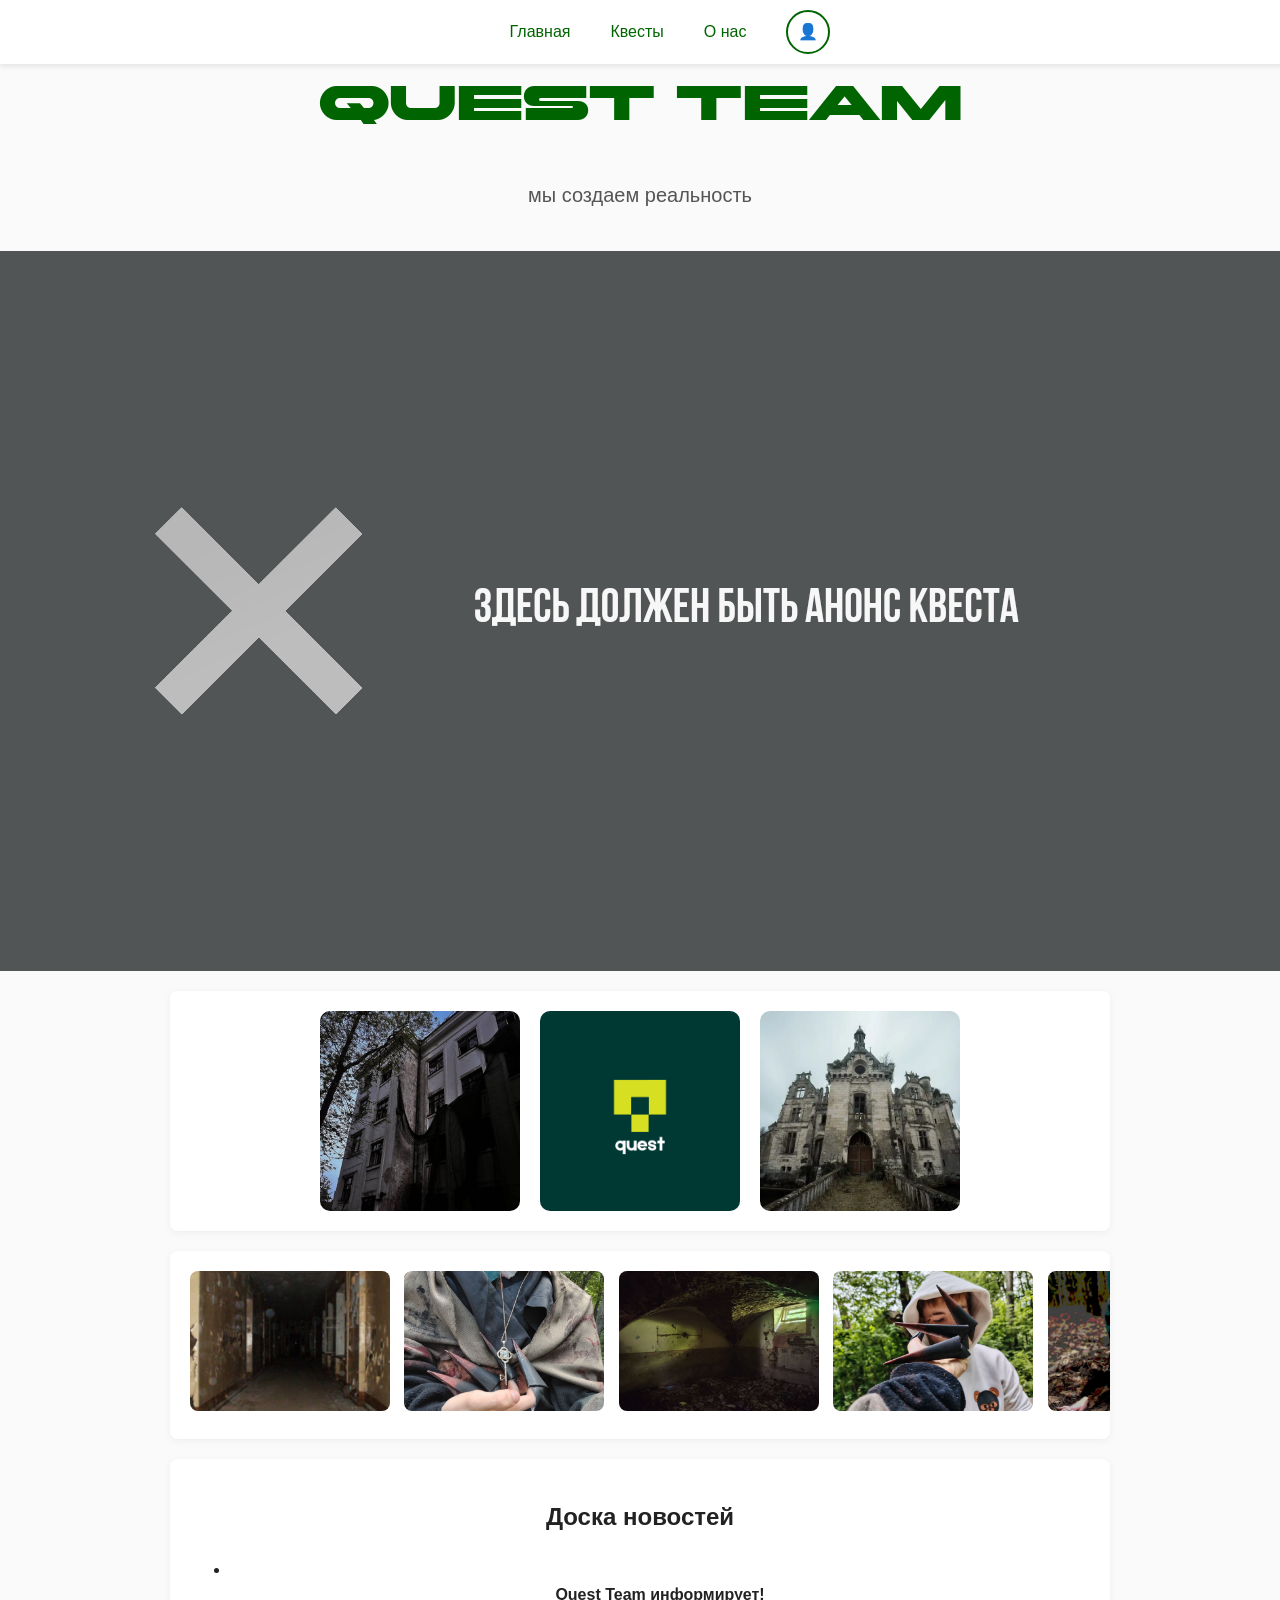
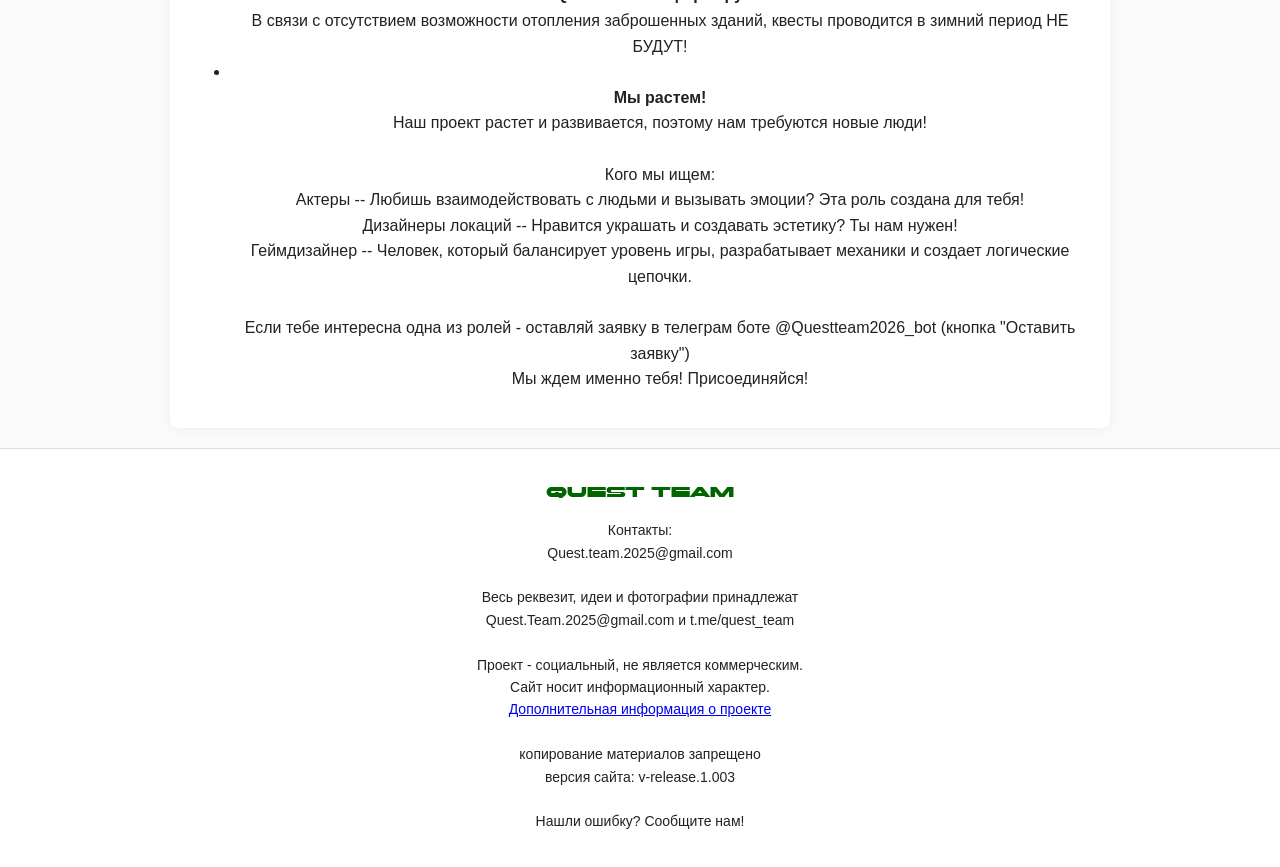
==== index.html @ 1b4f3446 "Update index.html" ====
<!DOCTYPE html>
<html lang="ru">
<head>
    <meta charset="UTF-8">
    <meta name="viewport" content="width=device-width, initial-scale=1.0">
    <title>Главная — Quest Team</title>
    <link href="https://fonts.cdnfonts.com/css/akony" rel="stylesheet">
    <link rel="stylesheet" href="style.css">
    <link rel="icon" type="image/png" href="img/favicon.png">
</head>
<body>

<header class="top-menu">
    <nav class="top-menu">
  <ul>
    <li><a href="index.html">Главная</a></li>
    <li><a href="quests.html">Квесты</a></li>
    <li><a href="about.html">О нас</a></li>
    <!-- Кнопка личного кабинета -->
    <li>
      <a href="profile.html" class="profile-btn" title="Личный кабинет">
        <span class="icon">👤</span>
      </a>
    </li>
  </ul>
    </nav>
</header>

<header class="header">
    <h1>Quest Team</h1>
    <p class="tagline">мы создаем реальность</p>
</header>

<section class="quest-banner">
  <img src="img/ann.jpg" alt="">
</section>

<section class="three-blocks home-section">
    <div class="block"><img src="img/quest1.jpg" alt=""></div>
    <div class="block"><img src="img/quest2.jpg" alt=""></div>
    <div class="block"><img src="img/quest3.jpg" alt=""></div>
</section>
    
<section class="gallery home-section">
    <div class="gallery-inner">
        <img src="img/g1.jpg" alt="">
        <img src="img/g2.jpg" alt="">
        <img src="img/g3.jpg" alt="">
        <img src="img/g4.jpg" alt="">
        <img src="img/g5.jpg" alt="">
    </div>
</section>

    <section class="news home-section">
    <h2>Доска новостей</h2>
    <ul>
      <li><br><strong>Quest Team информирует!</strong><br>В связи с отсутствием возможности отопления заброшенных зданий, квесты проводится в зимний период НЕ БУДУТ!</li>
      <li><br><strong>Мы растем!</strong><br>Наш проект растет и развивается, поэтому нам требуются новые люди!<br><br> Кого мы ищем:<br>Актеры -- Любишь взаимодействовать с людьми и вызывать эмоции? Эта роль создана для тебя!<br>Дизайнеры локаций -- Нравится украшать и создавать эстетику? Ты нам нужен!<br>Геймдизайнер -- Человек, который балансирует уровень игры, разрабатывает механики и создает логические цепочки.<br><br>Если тебе интересна одна из ролей - оставляй заявку в телеграм боте @Questteam2026_bot (кнопка "Оставить заявку")<br>Мы ждем именно тебя! Присоединяйся!</li>
    </ul>
  </section>

<footer class="footer">
    <p>Quest Team</p>
    <p>Контакты:<br>Quest.team.2025@gmail.com<br> <br>Весь реквезит, идеи и фотографии принадлежат<br>Quest.Team.2025@gmail.com и t.me/quest_team<br><br>Проект - социальный, не является коммерческим. <br>Сайт носит информационный характер.<br><a href="info.html">Дополнительная информация о проекте</a><br><br> копирование материалов запрещено<br>версия сайта: v-release.1.003<br><br>Нашли ошибку? Сообщите нам!</p>
</footer>

</body>

</html>
---- style.css ----
/* Подключение шрифта BREK */
@font-face {
    font-family: 'BREAK';
    src: url('fonts/AKONY.ttf') format('truetype');
    font-weight: normal;
    font-style: normal;
}
@font-face {
    font-family: 'QuestTitle';
    src: url('fonts/AKONY.ttf') format('truetype');
    font-weight: normal;
    font-style: normal;
}


/* Верхнее меню */
.top-menu {
  position: fixed;
  top: 0px;
  left: 0px;
  width: 100%;
  z-index: 1000;
  box-shadow: 0 2px 6px rgba(0,0,0,0.1);
  background: #fff;
  padding: 10px 20px;
}
.top-menu ul {
  list-style: none;
  margin: 0;
  padding: 0;
  display: flex;
  text-align: center;
  justify-content: center;
  align-items: center;
  gap: 20px;
}
.top-menu li {
  margin-left: 20px;
}
.top-menu a {
  color: #006400;
  text-decoration: none;
  font-size: 16px;
  transition: color 0.3s;
}
.top-menu a:hover {
  color: #7ac280;
  transform: scale(1.2);
}

/* Кнопка личного кабинета */
.profile-btn {
  display: inline-block;
  width: 40px;
  height: 40px;
  background: transparent;
  color: #006400;
  border: 2px solid #006400;
  border-radius: 50%;
  text-align: center;
  line-height: 40px;
  font-size: 20px;
  transition: background 0.3s, transform 0.2s, color 0.3s;
}
.profile-btn:hover {
  background: #7ac280;
  color: #7ac280;
  transform: scale(1.2);
}

/* Общие стили */
body {
    margin: 0;
    padding-top: 100px;
    font-family: Arial, sans-serif;
    background: #fafafa;
    color: #222;
    text-align: center;
}

/* Заголовок */
.header h1 {
    margin-top: 70px;
    font-size: 48px;
    color: #006400;
    font-weight: bold;
    font-family: 'BREAK', sans-serif; /* Применяем шрифт */
}

.tagline {
    font-size: 20px;
    margin-bottom: 40px;
    color: #555;
}

/* Три квадрата */
.three-blocks {
    display: flex;
    justify-content: center;
    gap: 20px;
    margin-bottom: 50px;
}

.block {
    width: 200px;
    height: 200px;
    background: #ddd;
    overflow: hidden;
    border-radius: 10px;
}

.block img {
    width: 100%;
    height: 100%;
    object-fit: cover;
}

/* Горизонтальная галерея */
.gallery {
    overflow-x: auto;
    white-space: nowrap;
    padding: 20px 0;
    margin-bottom: 50px;
}

.gallery-inner img {
    width: 200px;
    height: 140px;
    object-fit: cover;
    margin-right: 10px;
    border-radius: 8px;
}

/* Футер */
.footer {
    background: #fff;
    padding: 20px;
    border-top: 1px solid #ddd;
    font-size: 14px;
}

.footer p:first-child {
color: #006400;
font-family: 'BREAK', sans-serif;
}

.footer p:last-child {
font-family: Arial, sans-serif;
}






/* Общие настройки */
body {
  font-family: "Segoe UI", Arial, sans-serif;
  margin: 0;
  padding: 0;
  background: #fafafa;
  color: #222;
  line-height: 1.6;
  word-wrap: break-word;
  overflow-x: hidden; /* убираем горизонтальный скролл */
}

/* Заголовок страницы */
.page-title h1 {
  margin-top: 40px;
  font-size: 42px;
  color: #006400;
  font-family: 'QuestTitle', sans-serif;
  text-align: center;
  max-width: 100%;
}

/* Каталог квестов */
.quests-catalog {
  display: flex;
  justify-content: center;
  gap: 30px;
  padding: 40px 20px;
  flex-wrap: wrap;
}

.quest-card {
  flex: 1 1 280px; /* адаптивная ширина */
  max-width: 100%;
  background: #fff;
  border: 1px solid #ddd;
  border-radius: 12px;
  padding-bottom: 20px;
  overflow: hidden;
  text-align: center;
}

.quest-card img {
  width: 100%;
  height: auto;
  max-height: 180px;
  object-fit: cover;
}

.quest-card h3 {
  margin: 15px 0 10px;
  font-size: 22px;
}

.quest-card p {
  padding: 0 15px;
  font-size: 14px;
  color: #555;
}

/* Кнопка */
.btn {
  display: inline-block;
  margin-top: 15px;
  padding: 10px 20px;
  background: #006400;
  color: #fff;
  text-decoration: none;
  border-radius: 6px;
  transition: 0.2s;
  max-width: 100%;
}
.btn:hover {
  background: #7ac280;
}

/* Инструкция */
.booking {
  padding: 40px 20px;
  text-align: left;
  max-width: 400px;
  margin: 0 auto 10px;
}

.booking h2 {
  text-align: center;
  font-family: 'BREAK', sans-serif;
  margin-bottom: 20px;
}

.booking ol {
  font-size: 16px;
  line-height: 1.6;
}

/* Кнопка "Назад" */
.back-btn {
  position: fixed;
  top: 20px;
  left: 20px;
  width: 40px;
  height: 40px;
  background: #006400;
  color: #fff;
  border-radius: 50%;
  text-align: center;
  line-height: 40px;
  font-size: 20px;
  text-decoration: none;
  box-shadow: 0 2px 6px rgba(0,0,0,0.2);
  transition: background 0.3s;
}
.back-btn:hover {
  background: #7ac280;
}



/* 📱 Адаптация для телефонов */
@media (max-width: 600px) {
  body {
    font-size: 14px;
  }
  .page-title h1 {
    font-size: 28px;
  }
  .quest-title {
    font-size: 1.4rem;
  }
  .quest-card {
    flex: 1 1 100%;
  }
  .quest-card h3 {
    font-size: 18px;
  }
  .quest-card p {
    font-size: 13px;
  }
  .booking {
    max-width: 100%;
    padding: 20px;
  }
}

/* Блок ограничений */
.restrictions {
  background: #ffe5e5; /* светло-красный фон */
  border: 1px solid #ffcccc;
  border-radius: 8px;
  padding: 20px;
  margin: 20px auto;
  max-width: 900px;
  box-shadow: 0 2px 6px rgba(0,0,0,0.05);
}

.restrictions h2 {
  color: #cc0000; /* красные буквы заголовка */
  margin-top: 0;
  font-family: 'BREAK', sans-serif;
  font-size: 1.4rem;
}

.restrictions ul {
  margin: 10px 0 0;
  padding-left: 20px;
}

.restrictions p {
  margin-bottom: 8px;
  font-size: 15px;
  color: #333;
}




/* Общие настройки */
body {
  font-family: "Segoe UI", Arial, sans-serif;
  margin: 0;
  padding: 0;
  background: #fafafa;
  color: #222;
  line-height: 1.6;
  overflow-x: hidden;
}

/* Кнопка "Назад" */
.back-btn {
  position: fixed;
  top: 20px;
  left: 20px;
  width: 40px;
  height: 40px;
  background: #006400;
  color: #fff;
  border-radius: 50%;
  text-align: center;
  line-height: 40px;
  font-size: 20px;
  text-decoration: none;
  box-shadow: 0 2px 6px rgba(0,0,0,0.2);
  transition: background 0.3s;
}
.back-btn:hover {
  background: #7ac280;
}

/* Единый блок информации */
.info-block {
  max-width: 800px;
  margin: 100px auto 40px;
  padding: 30px;
  background: #fff;
  border-radius: 12px;
  box-shadow: 0 4px 12px rgba(0,0,0,0.1);
  text-align: center;
}

.info-block h1 {
  font-family: 'Akony', sans-serif; /* заголовок шрифтом Akony */
  font-size: 2rem;
  margin-bottom: 20px;
  color: #006400;
}

.info-block p {
  font-size: 16px;
  color: #555;
}

/* 📱 Адаптация для телефонов */
@media (max-width: 600px) {
  .info-block {
    margin: 80px 15px 20px;
    padding: 20px;
  }
  .info-block h1 {
    font-size: 1.6rem;
  }
  .info-block p {
    font-size: 14px;
  }
}

.quest-banner {
  width: 100vw;       /* ширина экрана */
  position: relative;
  left: 50%;
  right: 50%;
  margin-left: -50vw; /* выравнивание */
  margin-right: -50vw;
  overflow: hidden;
}

.i {
  width: 100%;
  height: auto;
  display: block; /* убирает белые полосы снизу */
}

.quest-banner img:not([src]) {
  display: none;
}

.quest-banner img {
  width: 100%;
  height: auto;
  display: block;
}

/* Карточки только для главной */
.home-section {
  max-width: 900px;
  margin: 20px auto;
  padding: 20px;
  background: #fff;
  border-radius: 8px;
  box-shadow: 0 2px 8px rgba(0,0,0,0.05);
}
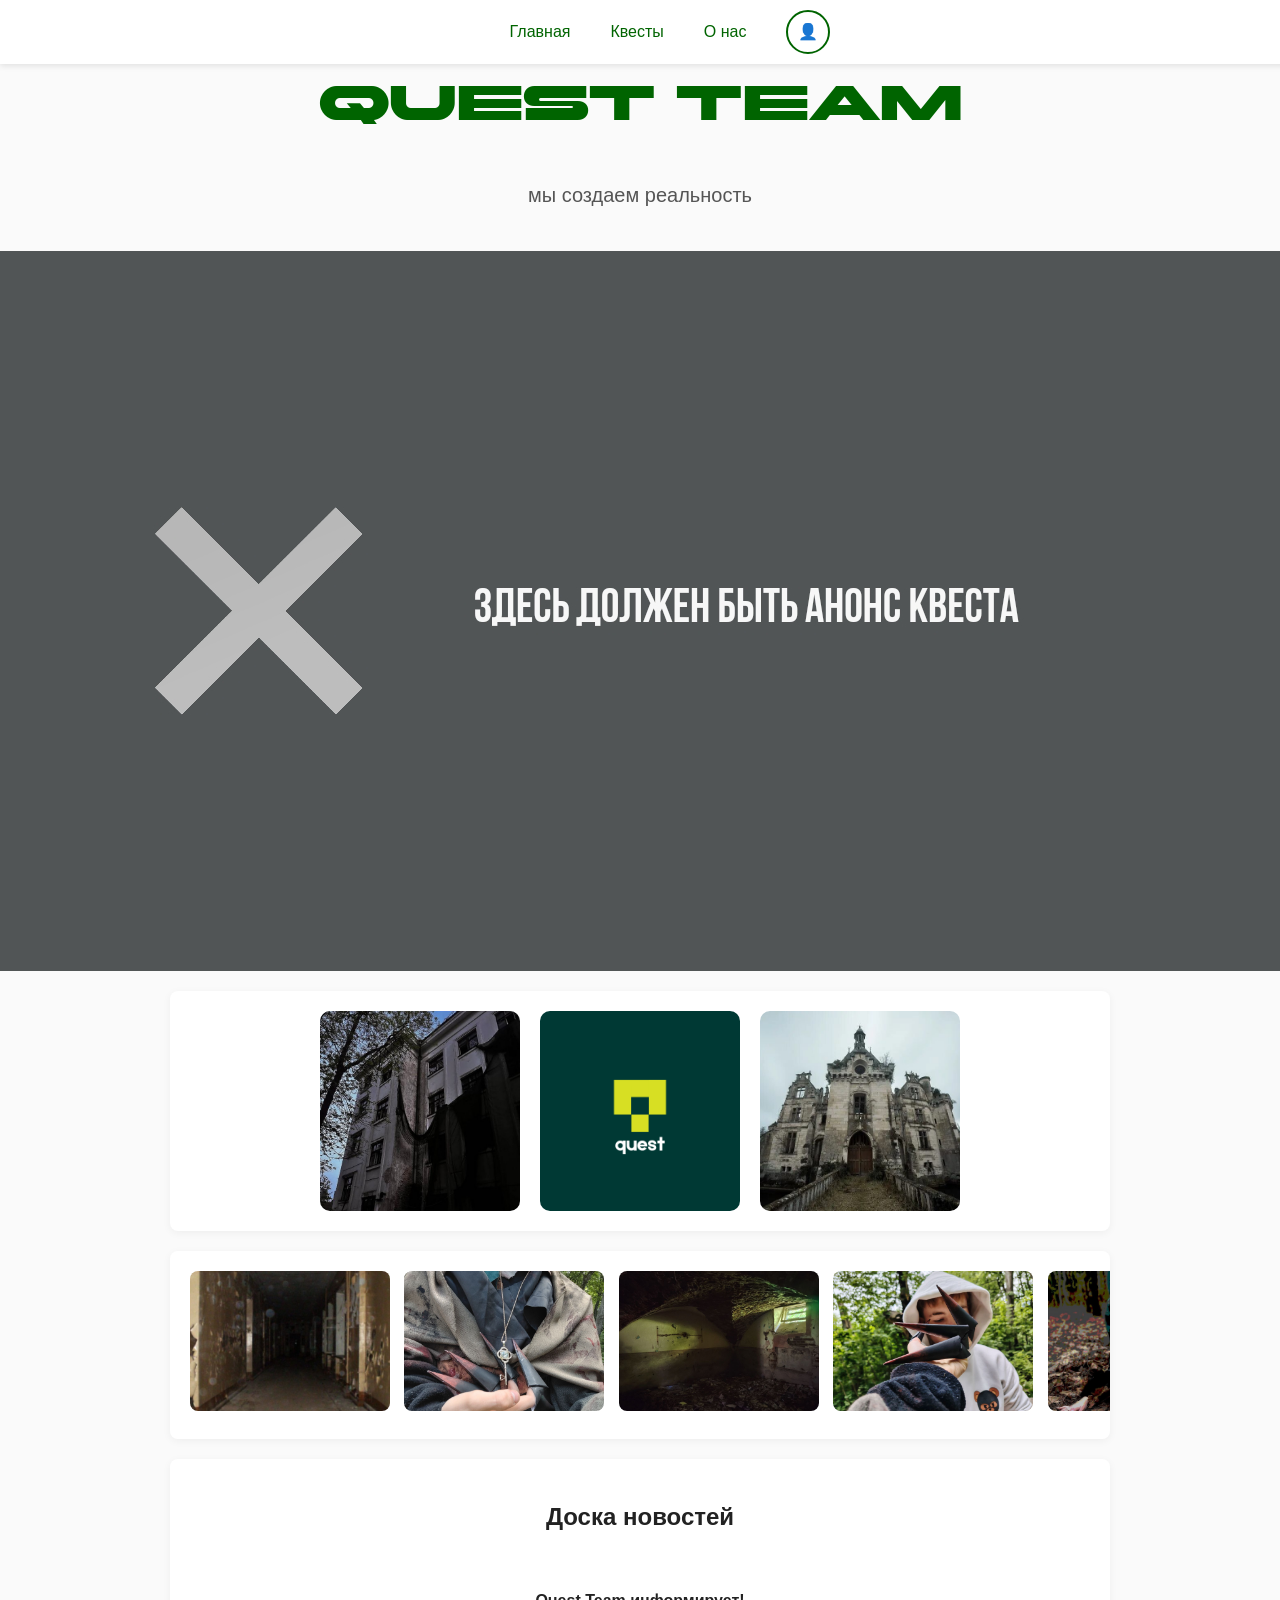
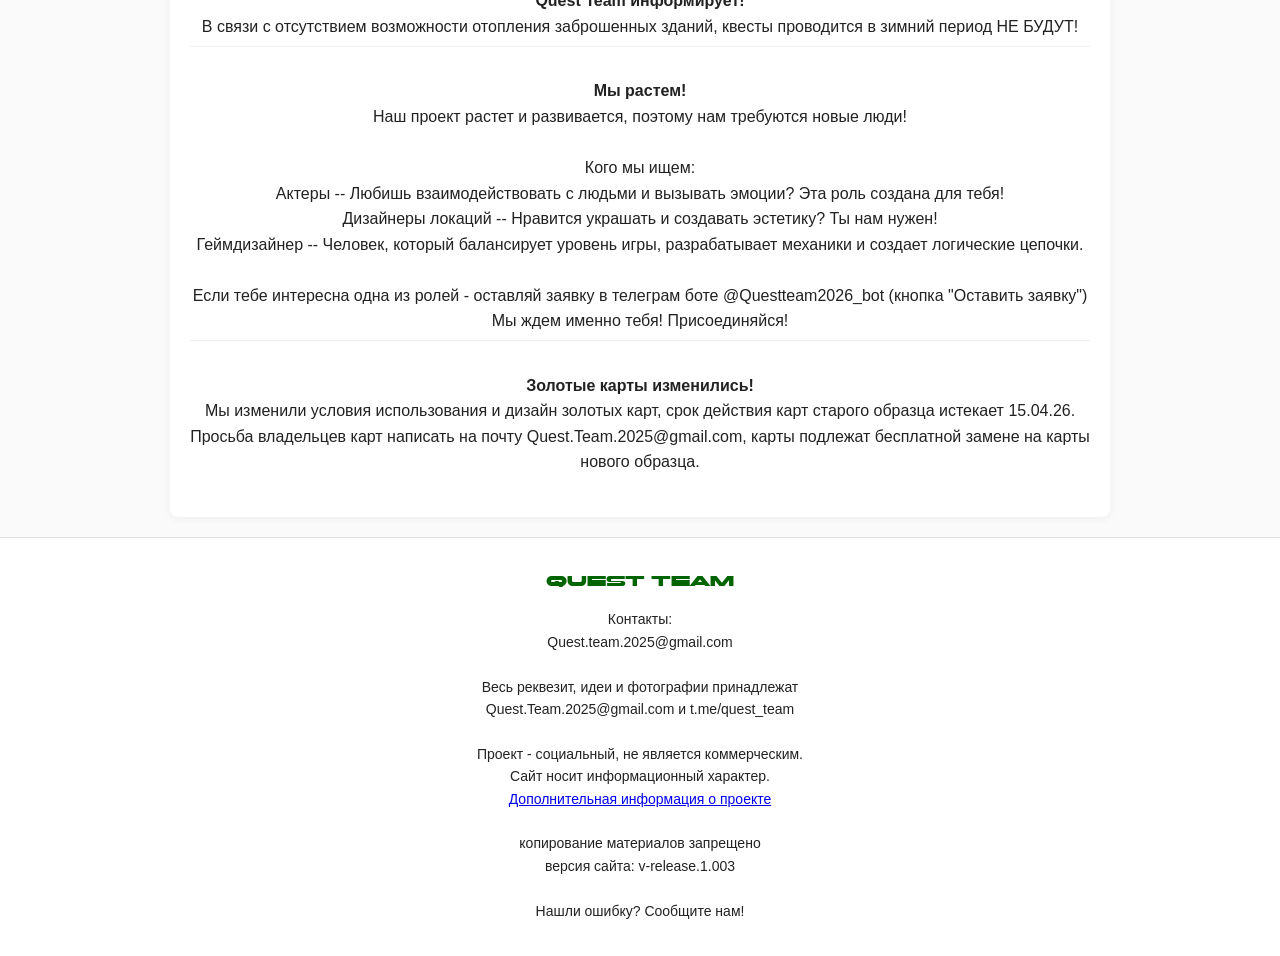
==== commit 4f05a8d0: "Update index.html" ====
--- a/index.html
+++ b/index.html
@@ -56,6 +56,7 @@
     <ul>
       <li><br><strong>Quest Team информирует!</strong><br>В связи с отсутствием возможности отопления заброшенных зданий, квесты проводится в зимний период НЕ БУДУТ!</li>
       <li><br><strong>Мы растем!</strong><br>Наш проект растет и развивается, поэтому нам требуются новые люди!<br><br> Кого мы ищем:<br>Актеры -- Любишь взаимодействовать с людьми и вызывать эмоции? Эта роль создана для тебя!<br>Дизайнеры локаций -- Нравится украшать и создавать эстетику? Ты нам нужен!<br>Геймдизайнер -- Человек, который балансирует уровень игры, разрабатывает механики и создает логические цепочки.<br><br>Если тебе интересна одна из ролей - оставляй заявку в телеграм боте @Questteam2026_bot (кнопка "Оставить заявку")<br>Мы ждем именно тебя! Присоединяйся!</li>
+      <li><br><strong>Золотые карты изменились!</strong><br>Мы изменили условия использования и дизайн золотых карт, срок действия карт старого образца истекает 15.04.26. Просьба владельцев карт написать на почту Quest.Team.2025@gmail.com, карты подлежат бесплатной замене на карты нового образца.</li>
     </ul>
   </section>
 
@@ -76,3 +77,4 @@
 
 
 
+
--- a/style.css
+++ b/style.css
@@ -434,5 +434,24 @@
   box-shadow: 0 2px 8px rgba(0,0,0,0.05);
 }
 
-
-
+.news ul {
+  list-style: none;
+  padding: 0;
+}
+.news li {
+  padding: 6px 0;
+  border-bottom: 1px solid #eee;
+}
+.news li:last-child {
+  border-bottom: none;
+}
+
+.q-section {
+  max-width: 900px;
+  margin: 20px auto;
+  padding: 20px;
+  background: #fff;
+  border-radius: 8px;
+  box-shadow: 0 2px 8px rgba(0,0,0,0.05);
+}
+
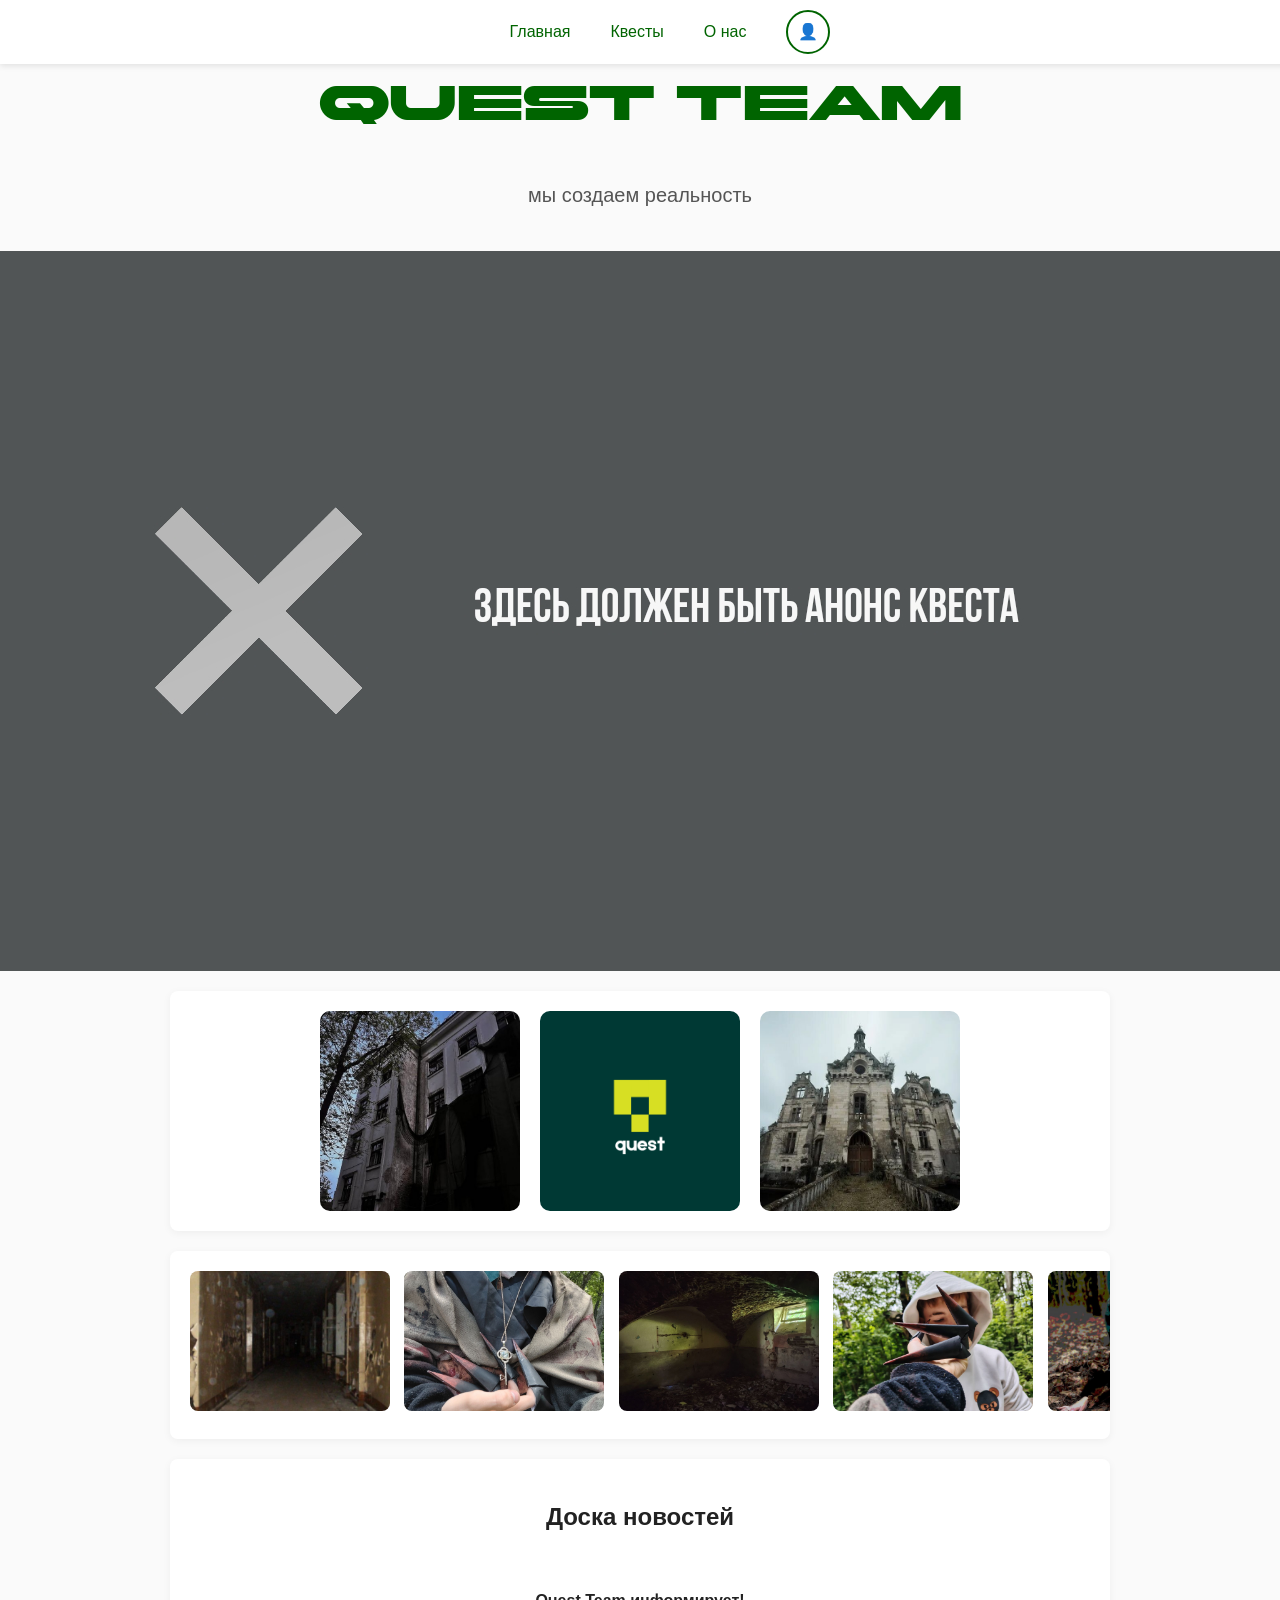
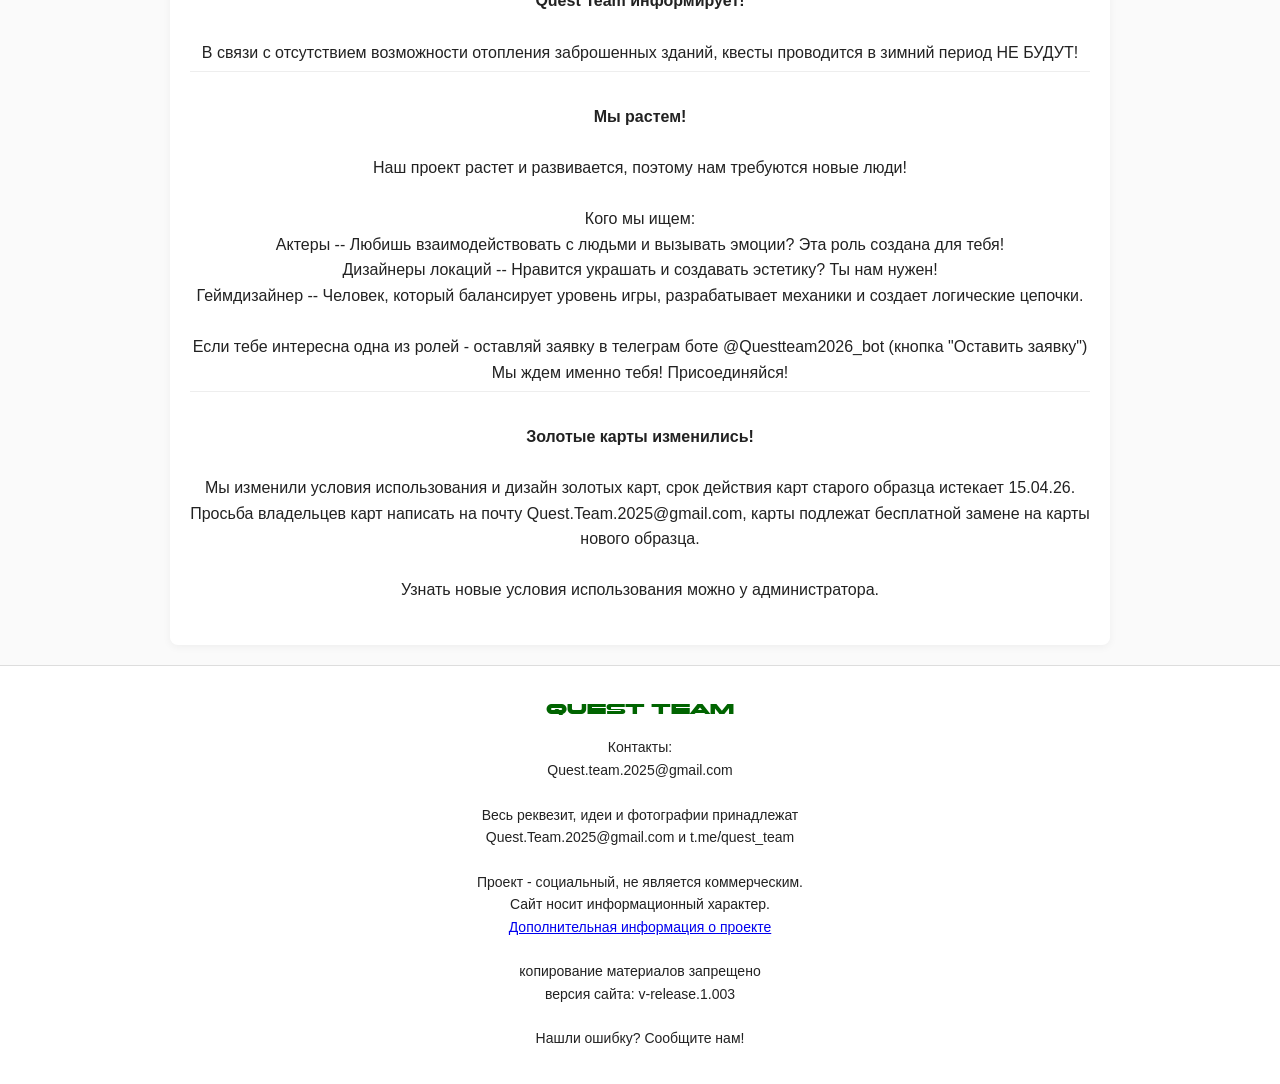
==== commit fce83211: "Update index.html" ====
--- a/index.html
+++ b/index.html
@@ -54,9 +54,9 @@
     <section class="news home-section">
     <h2>Доска новостей</h2>
     <ul>
-      <li><br><strong>Quest Team информирует!</strong><br>В связи с отсутствием возможности отопления заброшенных зданий, квесты проводится в зимний период НЕ БУДУТ!</li>
-      <li><br><strong>Мы растем!</strong><br>Наш проект растет и развивается, поэтому нам требуются новые люди!<br><br> Кого мы ищем:<br>Актеры -- Любишь взаимодействовать с людьми и вызывать эмоции? Эта роль создана для тебя!<br>Дизайнеры локаций -- Нравится украшать и создавать эстетику? Ты нам нужен!<br>Геймдизайнер -- Человек, который балансирует уровень игры, разрабатывает механики и создает логические цепочки.<br><br>Если тебе интересна одна из ролей - оставляй заявку в телеграм боте @Questteam2026_bot (кнопка "Оставить заявку")<br>Мы ждем именно тебя! Присоединяйся!</li>
-      <li><br><strong>Золотые карты изменились!</strong><br>Мы изменили условия использования и дизайн золотых карт, срок действия карт старого образца истекает 15.04.26. Просьба владельцев карт написать на почту Quest.Team.2025@gmail.com, карты подлежат бесплатной замене на карты нового образца.</li>
+      <li><br><strong>Quest Team информирует!</strong><br><br>В связи с отсутствием возможности отопления заброшенных зданий, квесты проводится в зимний период НЕ БУДУТ!</li>
+      <li><br><strong>Мы растем!</strong><br><br>Наш проект растет и развивается, поэтому нам требуются новые люди!<br><br> Кого мы ищем:<br>Актеры -- Любишь взаимодействовать с людьми и вызывать эмоции? Эта роль создана для тебя!<br>Дизайнеры локаций -- Нравится украшать и создавать эстетику? Ты нам нужен!<br>Геймдизайнер -- Человек, который балансирует уровень игры, разрабатывает механики и создает логические цепочки.<br><br>Если тебе интересна одна из ролей - оставляй заявку в телеграм боте @Questteam2026_bot (кнопка "Оставить заявку")<br>Мы ждем именно тебя! Присоединяйся!</li>
+      <li><br><strong>Золотые карты изменились!</strong><br><br>Мы изменили условия использования и дизайн золотых карт, срок действия карт старого образца истекает 15.04.26. Просьба владельцев карт написать на почту Quest.Team.2025@gmail.com, карты подлежат бесплатной замене на карты нового образца.<br><br>Узнать новые условия использования можно у администратора.</li>
     </ul>
   </section>
 
@@ -78,3 +78,4 @@
 
 
 
+
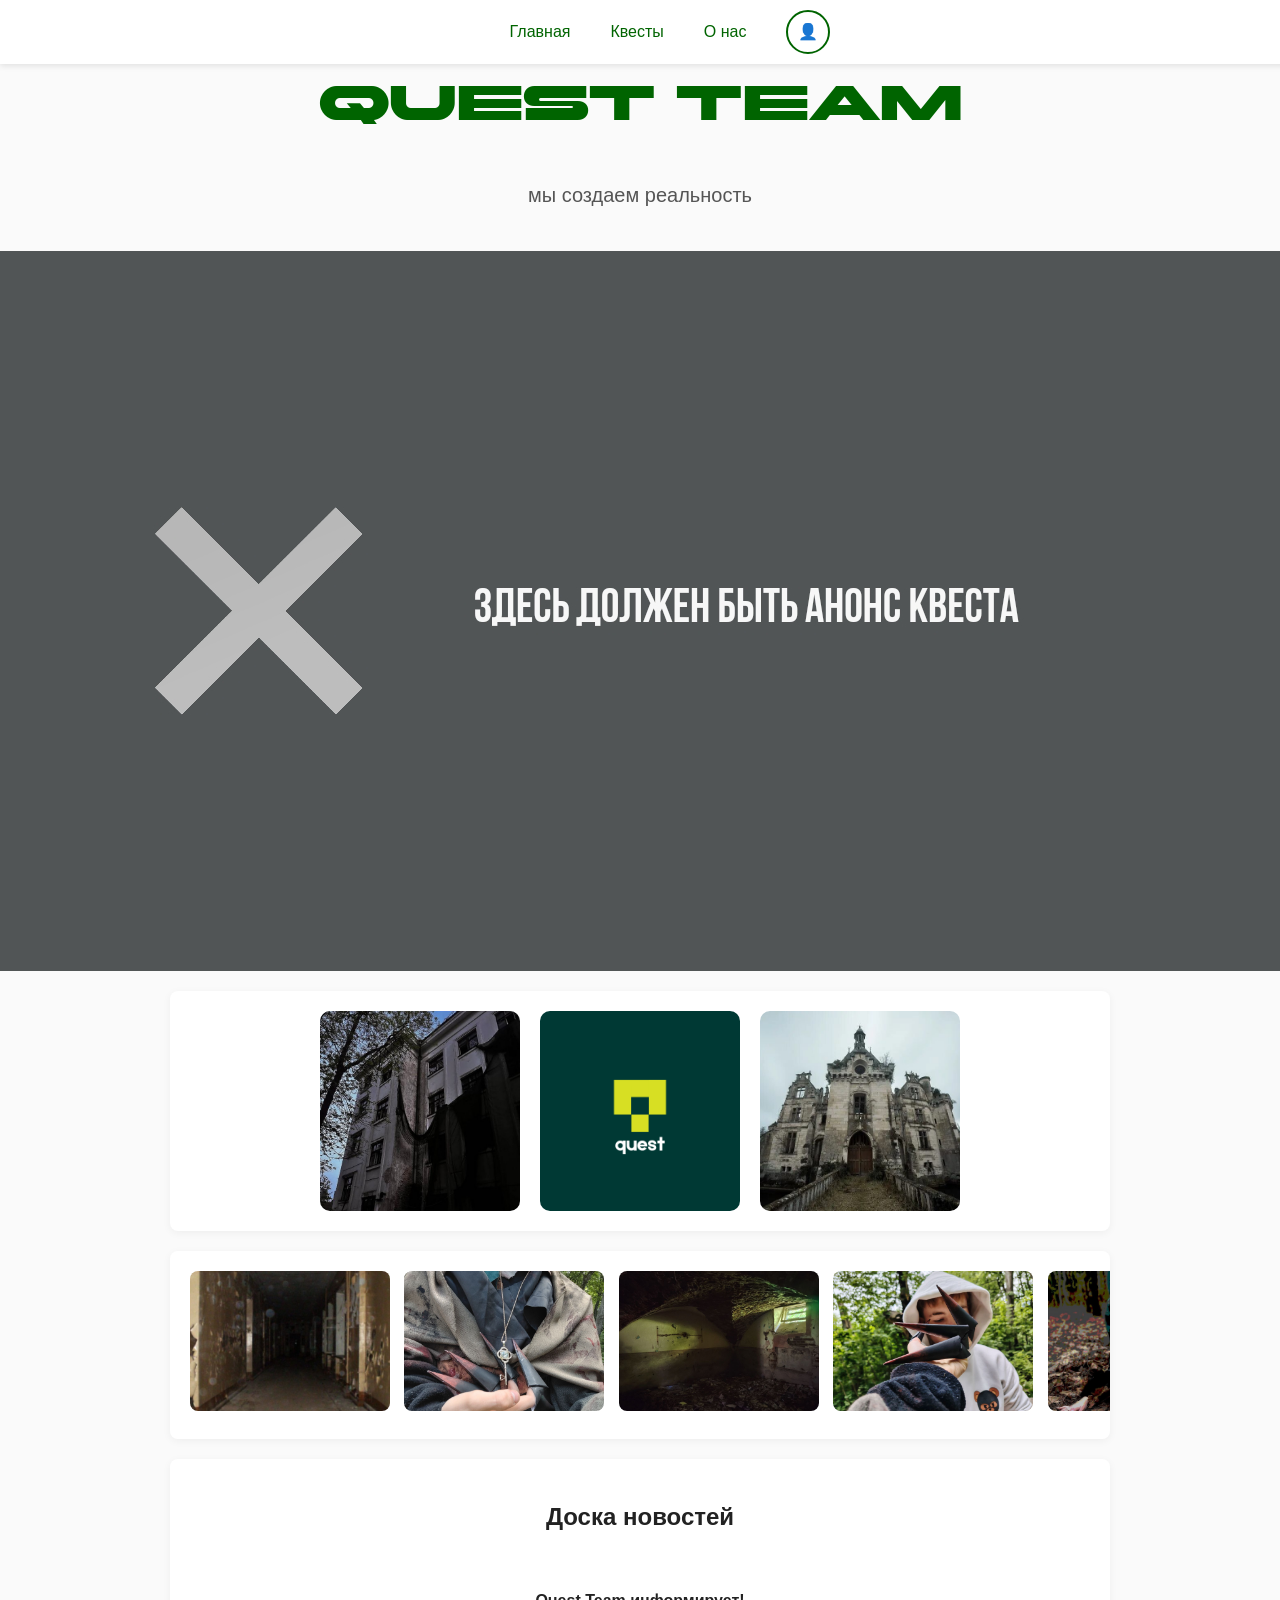
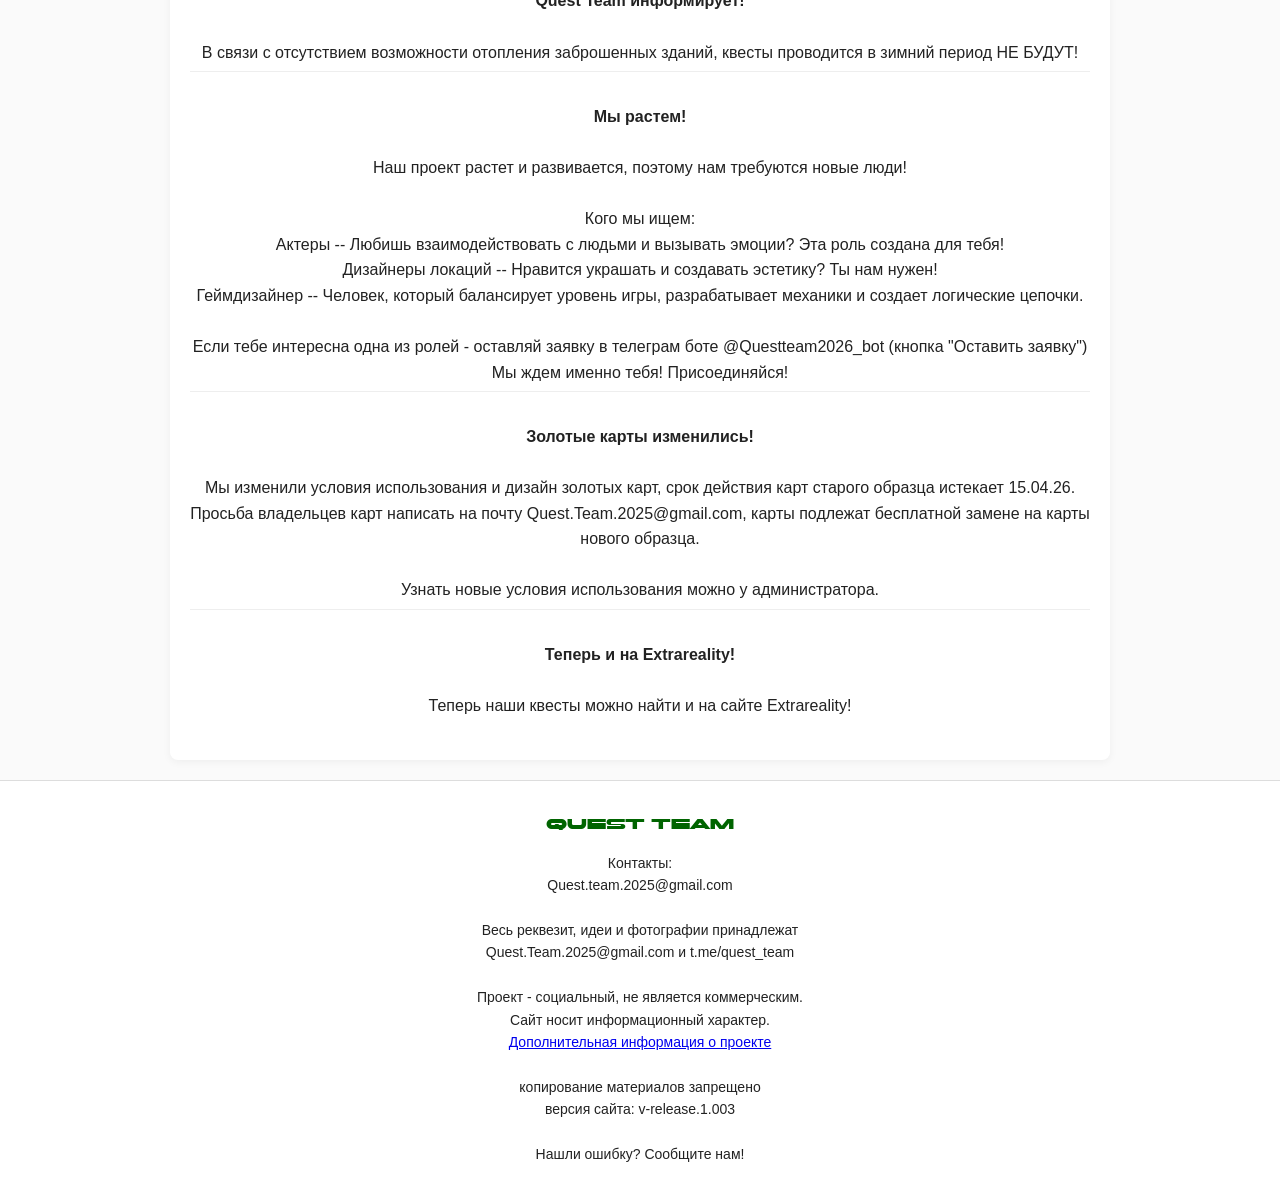
==== commit 01845da1: "Update index.html" ====
--- a/index.html
+++ b/index.html
@@ -57,6 +57,7 @@
       <li><br><strong>Quest Team информирует!</strong><br><br>В связи с отсутствием возможности отопления заброшенных зданий, квесты проводится в зимний период НЕ БУДУТ!</li>
       <li><br><strong>Мы растем!</strong><br><br>Наш проект растет и развивается, поэтому нам требуются новые люди!<br><br> Кого мы ищем:<br>Актеры -- Любишь взаимодействовать с людьми и вызывать эмоции? Эта роль создана для тебя!<br>Дизайнеры локаций -- Нравится украшать и создавать эстетику? Ты нам нужен!<br>Геймдизайнер -- Человек, который балансирует уровень игры, разрабатывает механики и создает логические цепочки.<br><br>Если тебе интересна одна из ролей - оставляй заявку в телеграм боте @Questteam2026_bot (кнопка "Оставить заявку")<br>Мы ждем именно тебя! Присоединяйся!</li>
       <li><br><strong>Золотые карты изменились!</strong><br><br>Мы изменили условия использования и дизайн золотых карт, срок действия карт старого образца истекает 15.04.26. Просьба владельцев карт написать на почту Quest.Team.2025@gmail.com, карты подлежат бесплатной замене на карты нового образца.<br><br>Узнать новые условия использования можно у администратора.</li>
+      <li><br><strong>Теперь и на Extrareality!</strong><br><br>Теперь наши квесты можно найти и на сайте Extrareality!</li>
     </ul>
   </section>
 
@@ -79,3 +80,4 @@
 
 
 
+
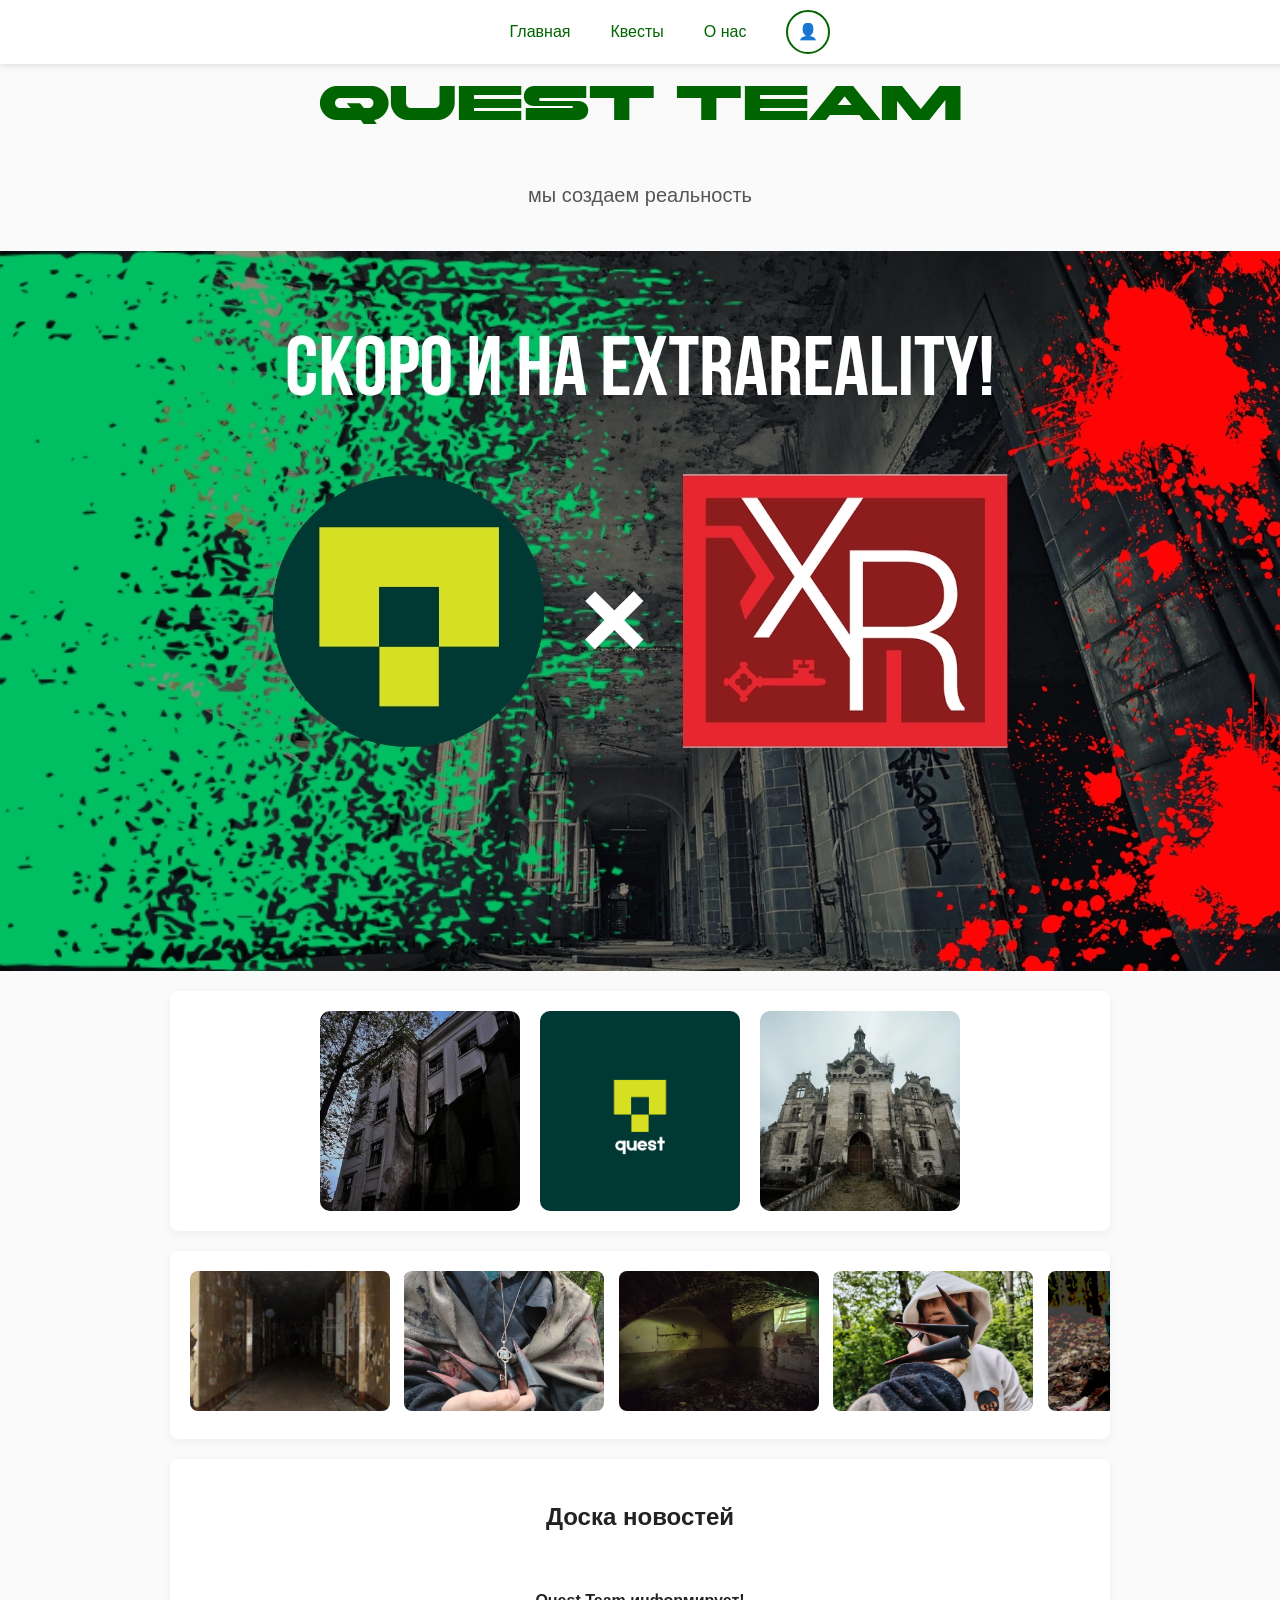
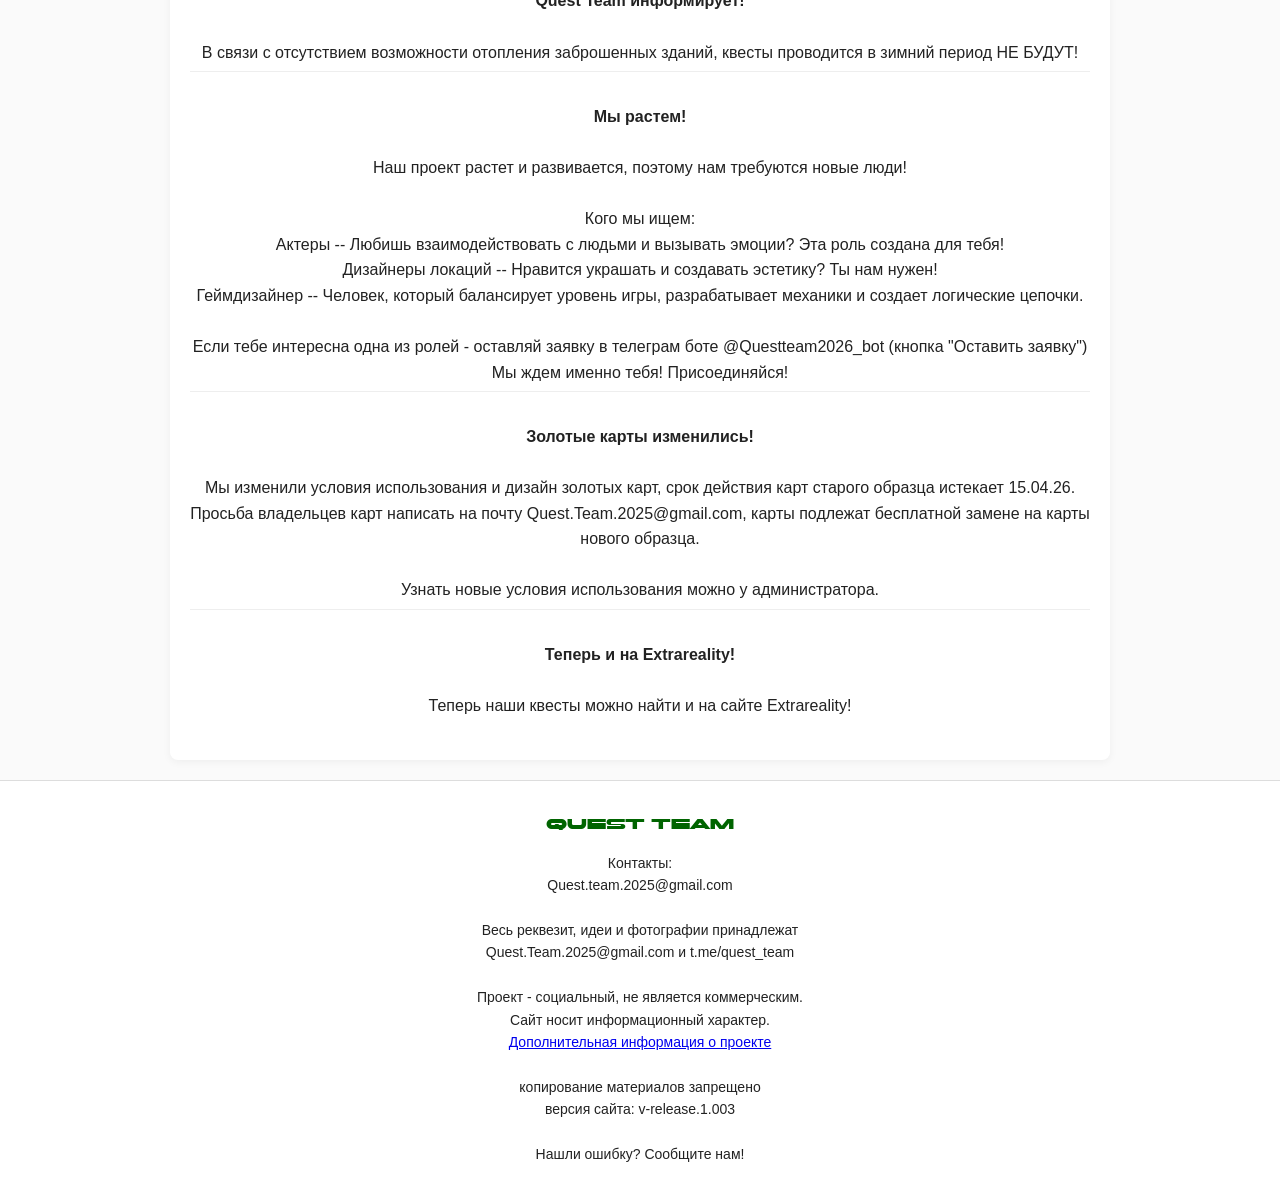
==== commit 3bfdece6: "Update index.html" ====
--- a/index.html
+++ b/index.html
@@ -7,9 +7,12 @@
     <link href="https://fonts.cdnfonts.com/css/akony" rel="stylesheet">
     <link rel="stylesheet" href="style.css">
     <link rel="icon" type="image/png" href="img/favicon.png">
+    
 </head>
 <body>
 
+<script src="scriptcd.js"></script>
+    
 <header class="top-menu">
     <nav class="top-menu">
   <ul>
@@ -81,3 +84,4 @@
 
 
 
+
--- a/style.css
+++ b/style.css
@@ -455,3 +455,53 @@
   box-shadow: 0 2px 8px rgba(0,0,0,0.05);
 }
 
+.h-sec {
+margin-top: 70px;
+    font-size: 28px;
+    color: #006400;
+    font-weight: bold;
+    font-family: 'BREAK', sans-serif; /* Применяем шрифт */
+}
+
+.feature-item {
+  position: relative;
+  display: flex;
+  align-items: center;
+  gap: 8px;
+}
+
+/* Кнопка-вопросик */
+.info-btn {
+  width: 20px;
+  height: 20px;
+  background: #006400;
+  color: #fff;
+  border-radius: 50%;
+  text-align: center;
+  line-height: 20px;
+  font-size: 14px;
+  cursor: pointer;
+  user-select: none;
+}
+
+/* Скрытая подсказка */
+.info-popup {
+  position: absolute;
+  top: 28px;
+  left: 0;
+  background: #fff;
+  padding: 10px 12px;
+  border-radius: 6px;
+  box-shadow: 0 2px 8px rgba(0,0,0,0.15);
+  width: 220px;
+  font-size: 14px;
+  color: #333;
+  display: none;
+  z-index: 10;
+}
+
+/* Показываем подсказку при клике или фокусе */
+.info-btn:focus + .info-popup,
+.info-btn:active + .info-popup {
+  display: block;
+}
